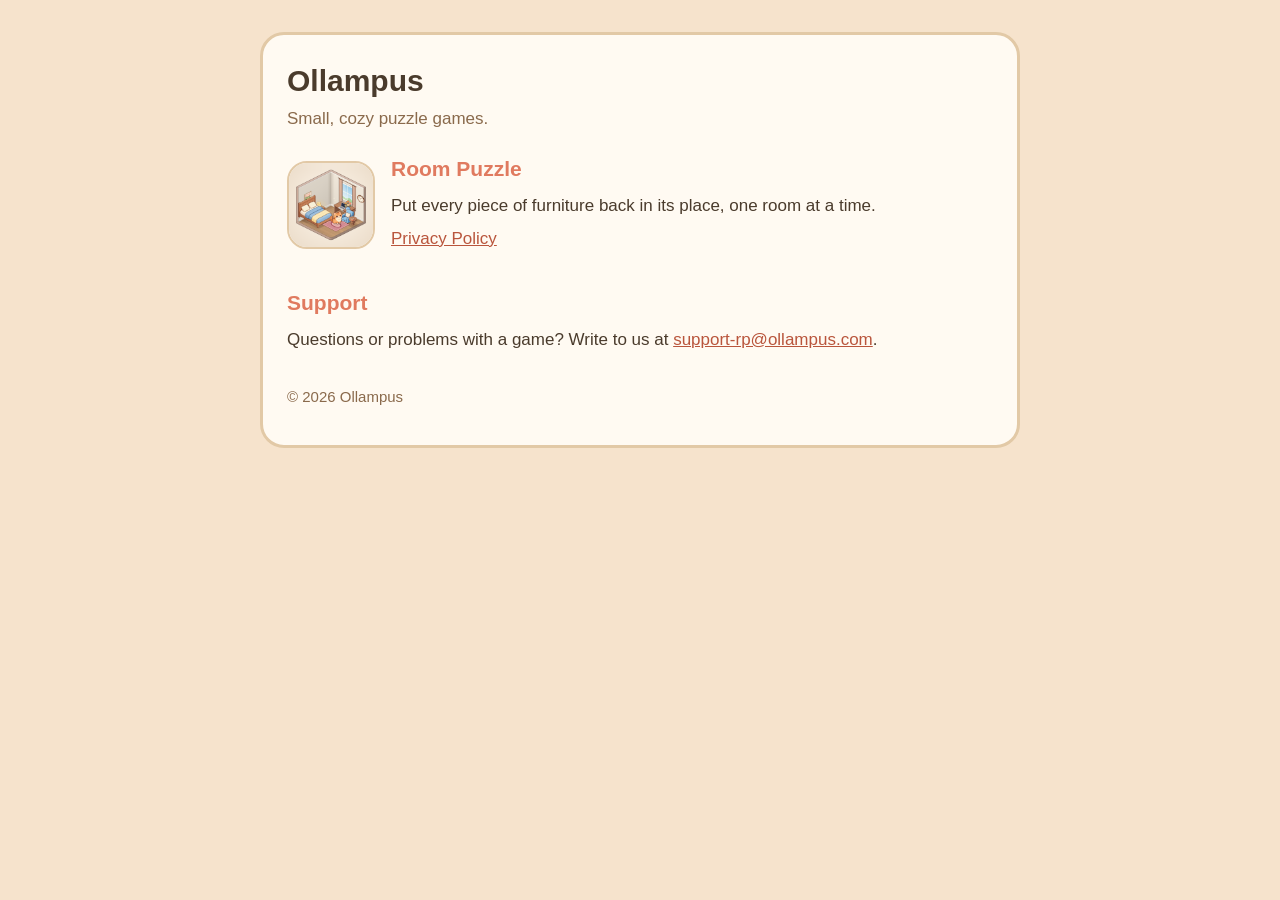
==== index.html @ 0156be34 "Update site from room-puzzle c24eb01" ====
<!doctype html>
<html lang="en">
<head>
<meta charset="utf-8">
<meta name="viewport" content="width=device-width, initial-scale=1">
<title>Ollampus</title>
<meta name="description" content="Ollampus makes cozy puzzle games.">
<link rel="stylesheet" href="/style.css">
</head>
<body>
<main>
  <h1>Ollampus</h1>
  <p class="sub">Small, cozy puzzle games.</p>

  <div class="app">
    <img src="/room-puzzle/icon.png" alt="Room Puzzle icon">
    <div>
      <h2 style="margin:0">Room Puzzle</h2>
      <p>Put every piece of furniture back in its place, one room at a time.</p>
      <p><a href="/room-puzzle/privacy/">Privacy Policy</a></p>
    </div>
  </div>

  <h2>Support</h2>
  <p>Questions or problems with a game? Write to us at
    <a href="mailto:support-rp@ollampus.com">support-rp@ollampus.com</a>.</p>

  <footer>© 2026 Ollampus</footer>
</main>
</body>
</html>
---- style.css ----
:root {
  --ink: #4a3b2c;
  --sub: #8a6a4c;
  --paper: #fffaf2;
  --bg: #f6e3cc;
  --edge: #e2c9a6;
  --accent: #e07a5f;
}
* { box-sizing: border-box; }
body {
  margin: 0;
  background: var(--bg);
  color: var(--ink);
  font: 17px/1.6 -apple-system, BlinkMacSystemFont, "Segoe UI", Roboto, Helvetica, Arial, sans-serif;
}
main {
  max-width: 760px;
  margin: 32px auto;
  padding: 28px 24px 36px;
  background: var(--paper);
  border: 3px solid var(--edge);
  border-radius: 24px;
}
@media (max-width: 800px) { main { margin: 16px; } }
h1 { font-size: 30px; line-height: 1.2; margin: 0 0 6px; }
h2 { font-size: 21px; margin: 28px 0 6px; color: var(--accent); }
p, li { margin: 6px 0; }
ul { padding-left: 22px; }
a { color: #b9553c; }
.sub { color: var(--sub); margin-top: 0; }
.app { display: flex; gap: 16px; align-items: center; margin: 20px 0; }
.app img { width: 88px; height: 88px; border-radius: 20px; border: 2px solid var(--edge); }
footer { margin-top: 32px; color: var(--sub); font-size: 15px; }
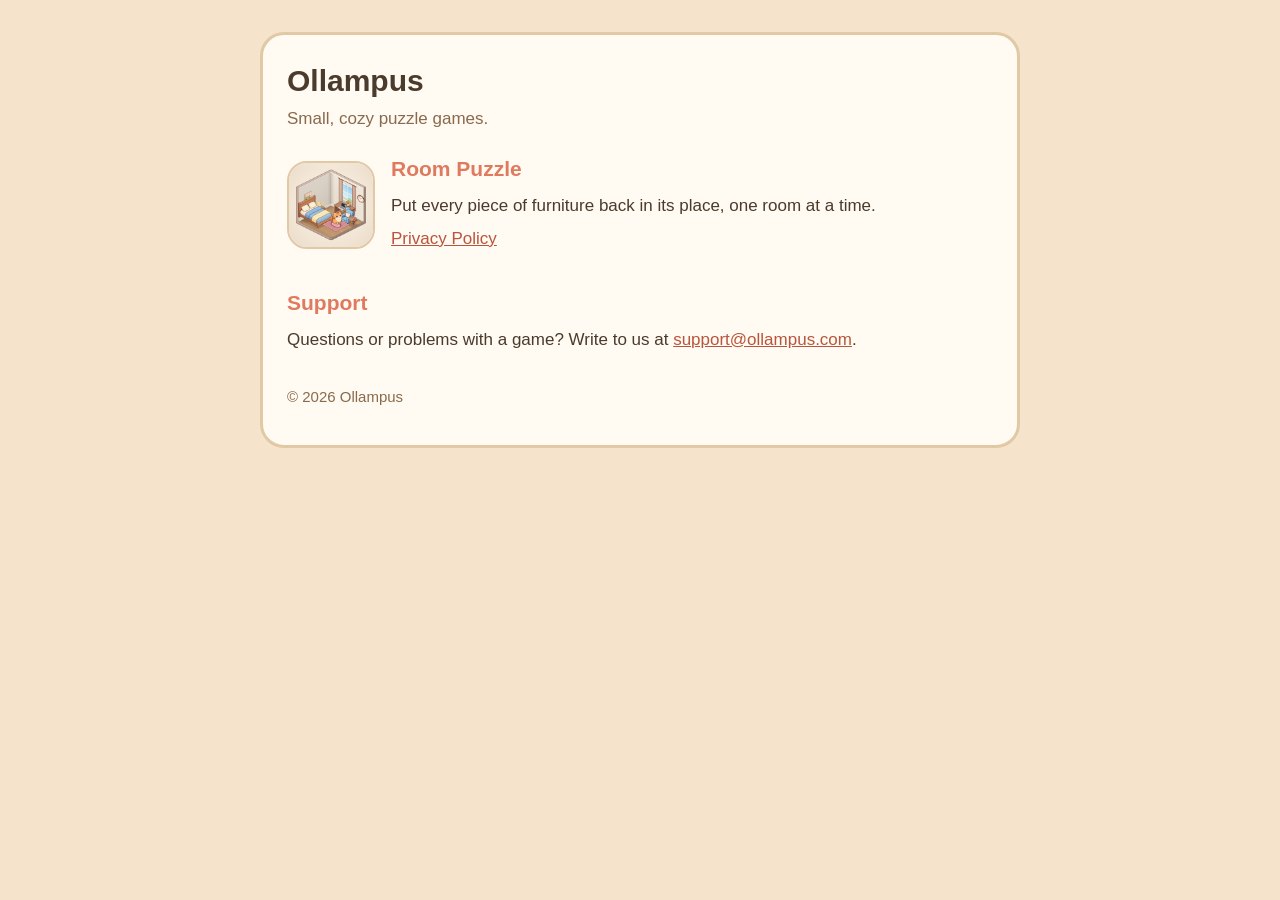
==== commit 241255da: "Update site from room-puzzle 5cdf180" ====
--- a/index.html
+++ b/index.html
@@ -5,6 +5,9 @@
 <meta name="viewport" content="width=device-width, initial-scale=1">
 <title>Ollampus</title>
 <meta name="description" content="Ollampus makes cozy puzzle games.">
+<link rel="icon" href="/favicon.ico" sizes="any">
+<link rel="icon" href="/icon.svg" type="image/svg+xml">
+<link rel="apple-touch-icon" href="/apple-touch-icon.png">
 <link rel="stylesheet" href="/style.css">
 </head>
 <body>
@@ -23,7 +26,7 @@
 
   <h2>Support</h2>
   <p>Questions or problems with a game? Write to us at
-    <a href="mailto:support-rp@ollampus.com">support-rp@ollampus.com</a>.</p>
+    <a href="mailto:support@ollampus.com">support@ollampus.com</a>.</p>
 
   <footer>© 2026 Ollampus</footer>
 </main>
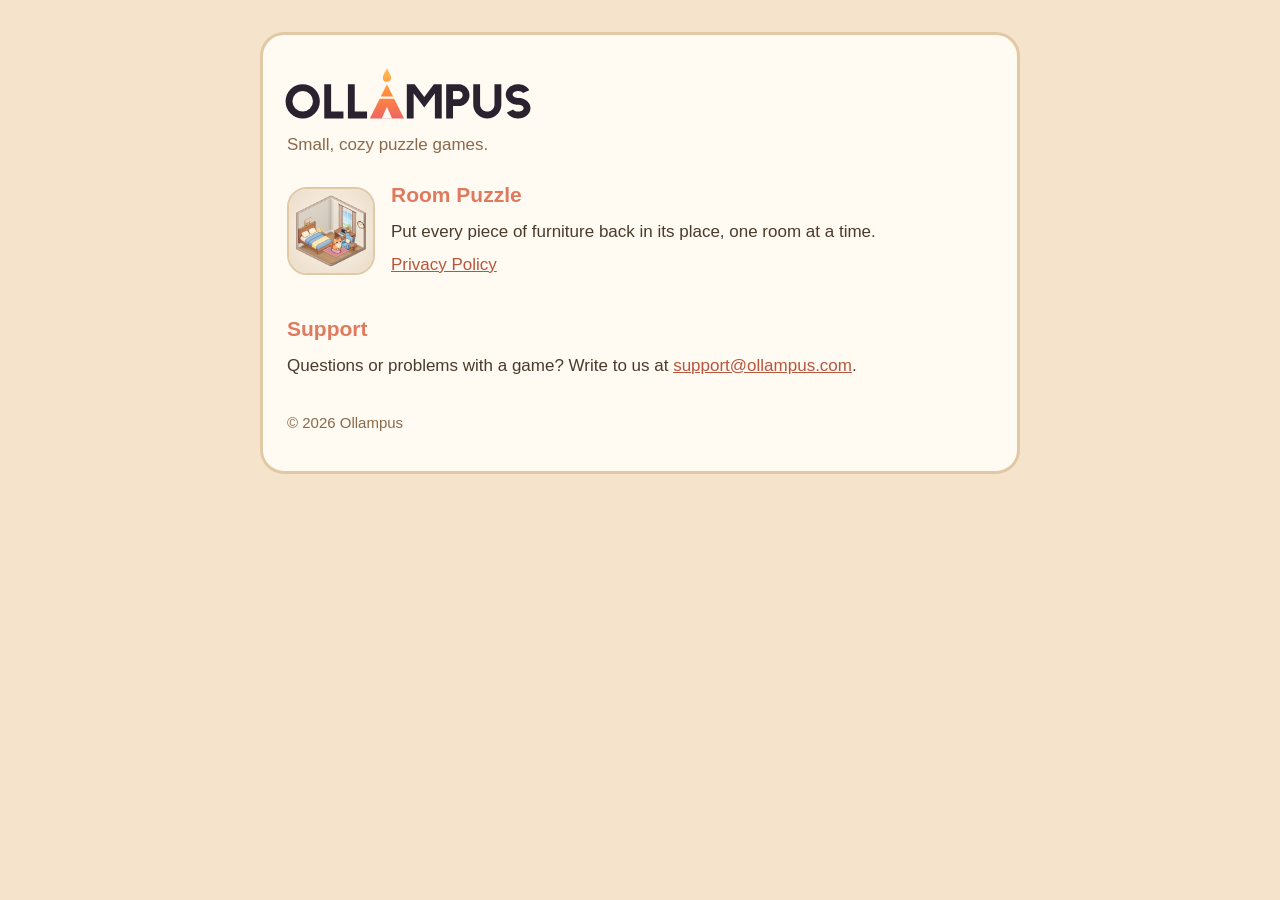
==== commit dd2ef7b6: "Update site from room-puzzle 5cdf180" ====
--- a/index.html
+++ b/index.html
@@ -12,7 +12,7 @@
 </head>
 <body>
 <main>
-  <h1>Ollampus</h1>
+  <h1 class="logo"><img src="/logo.svg" alt="Ollampus"></h1>
   <p class="sub">Small, cozy puzzle games.</p>
 
   <div class="app">
--- a/style.css
+++ b/style.css
@@ -27,6 +27,8 @@
 p, li { margin: 6px 0; }
 ul { padding-left: 22px; }
 a { color: #b9553c; }
+h1.logo { margin: 0 0 4px -10px; line-height: 0; }
+h1.logo img { height: 64px; width: auto; }
 .sub { color: var(--sub); margin-top: 0; }
 .app { display: flex; gap: 16px; align-items: center; margin: 20px 0; }
 .app img { width: 88px; height: 88px; border-radius: 20px; border: 2px solid var(--edge); }
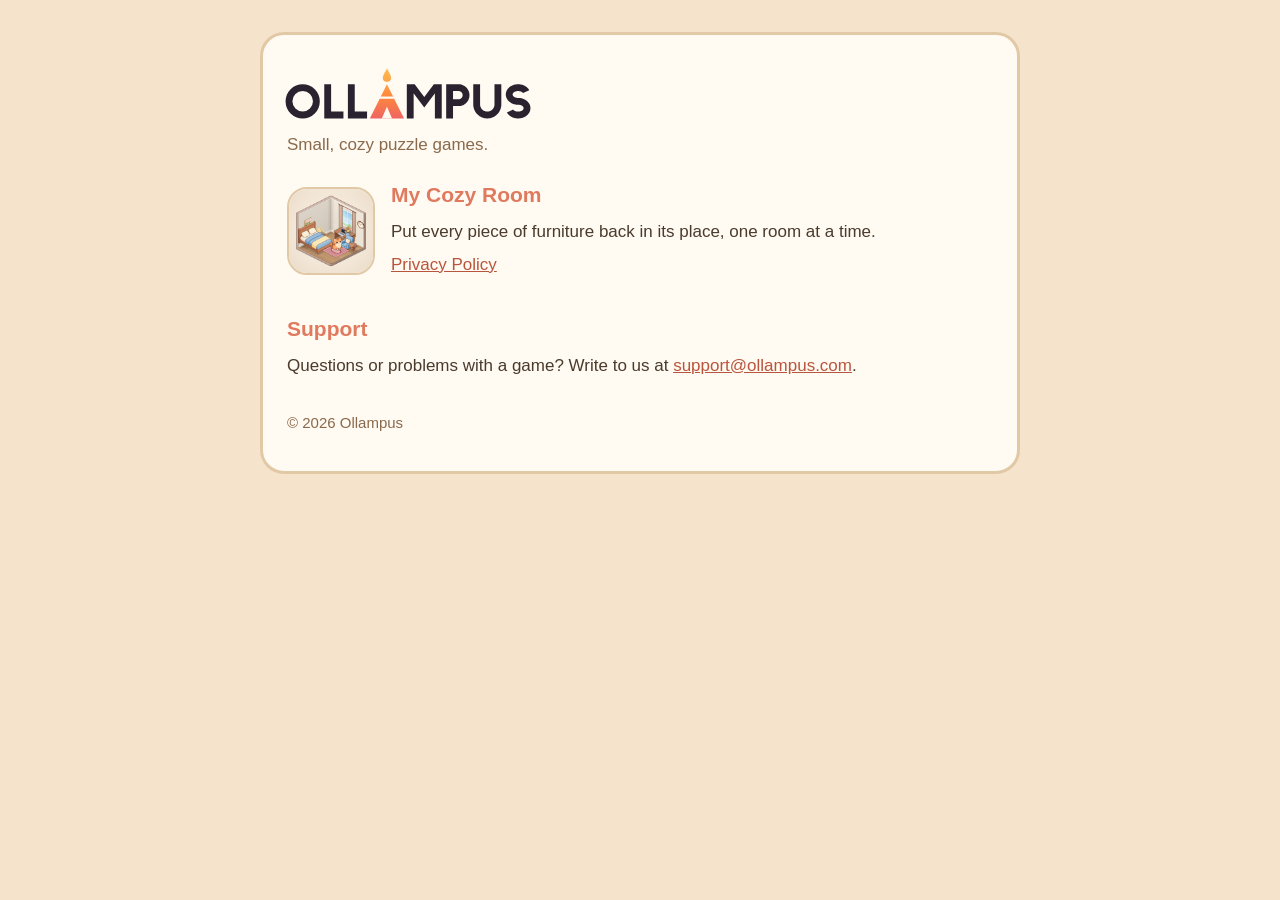
==== commit 538eda07: "Update site from room-puzzle e264bd6" ====
--- a/index.html
+++ b/index.html
@@ -16,9 +16,9 @@
   <p class="sub">Small, cozy puzzle games.</p>
 
   <div class="app">
-    <img src="/room-puzzle/icon.png" alt="Room Puzzle icon">
+    <img src="/room-puzzle/icon.png" alt="My Cozy Room icon">
     <div>
-      <h2 style="margin:0">Room Puzzle</h2>
+      <h2 style="margin:0">My Cozy Room</h2>
       <p>Put every piece of furniture back in its place, one room at a time.</p>
       <p><a href="/room-puzzle/privacy/">Privacy Policy</a></p>
     </div>
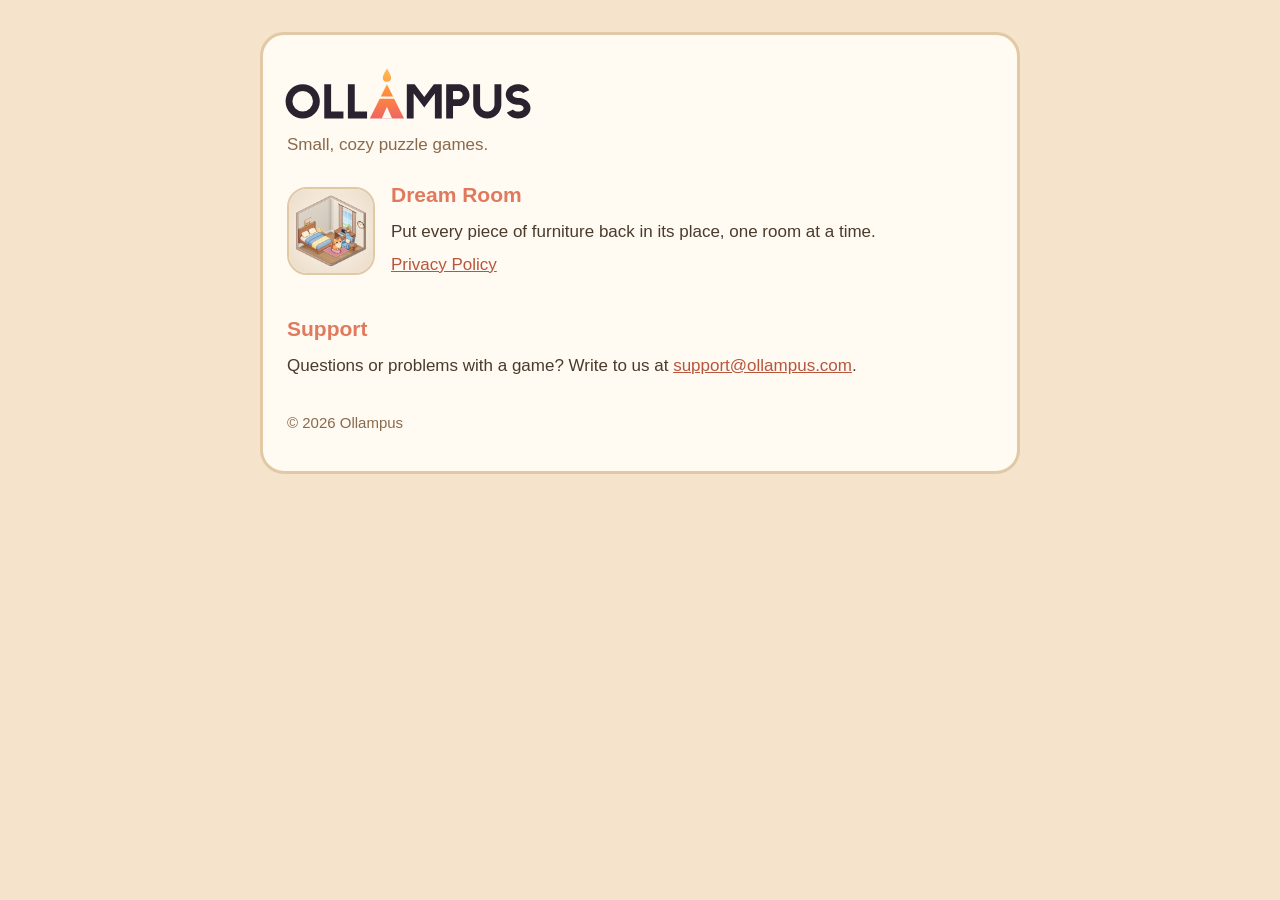
==== commit a72f0bc0: "Update site from room-puzzle cc28b5b" ====
--- a/index.html
+++ b/index.html
@@ -16,9 +16,9 @@
   <p class="sub">Small, cozy puzzle games.</p>
 
   <div class="app">
-    <img src="/room-puzzle/icon.png" alt="My Cozy Room icon">
+    <img src="/room-puzzle/icon.png" alt="Dream Room icon">
     <div>
-      <h2 style="margin:0">My Cozy Room</h2>
+      <h2 style="margin:0">Dream Room</h2>
       <p>Put every piece of furniture back in its place, one room at a time.</p>
       <p><a href="/room-puzzle/privacy/">Privacy Policy</a></p>
     </div>
